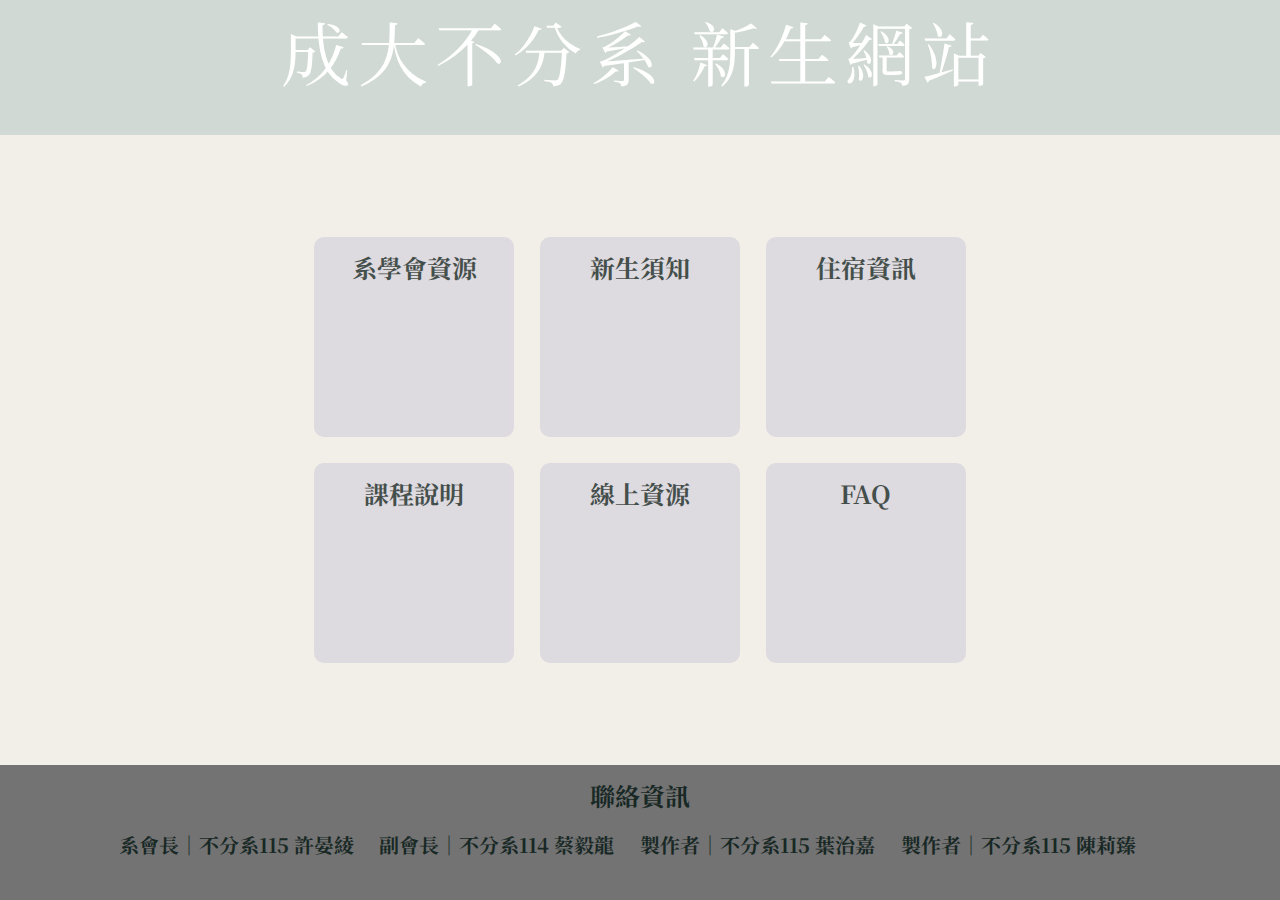
==== FreshmenManual/FreshmenManual.html @ 645d56c8 "Update data display system" ====
<!DOCTYPE html>

<html>
    <script src="https://code.jquery.com/jquery-3.6.4.js" integrity="sha256-a9jBBRygX1Bh5lt8GZjXDzyOB+bWve9EiO7tROUtj/E=" crossorigin="anonymous"></script>
    <head>
        <link rel="preconnect" href="https://fonts.googleapis.com">
        <link rel="preconnect" href="https://fonts.gstatic.com" crossorigin>
        <link href="https://fonts.googleapis.com/css2?family=Noto+Serif+TC:wght@900&display=swap" rel="stylesheet">
        

        <link rel="stylesheet" href ="../style/BasicStyle.css" type="text/css">
        <link rel="stylesheet" href ="style/style.css" type="text/css">
        <link rel="stylesheet" href ="style/StyleForData.css" type="text/css">
        <title>CCEP</title>
        <meta charset="utf-8">
    </head>

    <body>
        <div class="MainPage">
            <div class="PageTop">
                成大不分系 新生網站
            </div>

            <div class="guideContainerOuter">
                <div class="guideContainer">
                    <div class="guide DepartmentSocietyResources">
                        系學會資源
                    </div>

                    <div class="guide InstructionsForNewStudents">   
                        新生須知  
                    </div>

                    <div class="guide AccommodationInformation">      
                        住宿資訊
                    </div>
                </div>

                <div class="guideContainer">
                    <div class="guide CourseDescription">
                        課程說明
                    </div>

                    <div class="guide OnlineResources">  
                        線上資源
                    </div>
                    
                    <div class="guide FAQ">
                        FAQ    
                    </div>
                </div>
            </div>

            <div class="ContactContainer">
                聯絡資訊
                <div class="contact">
                    <div>
                        系會長｜不分系115 許晏綾
                    </div>

                    <div>
                        副會長｜不分系114 蔡毅龍
                    </div>

                    <div>
                        製作者｜不分系115 葉治嘉
                    </div>

                    <div>
                        製作者｜不分系115 陳莉臻
                    </div> 
                </div>
            </div>
        </div>
        
        <div class="DataPage">
            <div class="DataPageX">
                X
            </div>
        </div>
    </body>

    <script type="module" src = "src/function.js"></script>
    <script src = "src/script.js" type = "module"></script>
</html>
---- style/BasicStyle.css ----
*{
    font-family: 'Noto Serif TC', serif;

    /* border: 1px solid red; */
    box-sizing: border-box;
    margin: 0px;
    padding: 0px;
    user-select: none;
    -webkit-user-drag: none;
    position: relative;
}

p
{
    margin-bottom: 30px;
    margin-top: 0px;
    width: fit-content;
}

a{
    text-decoration: none;
}

body, html{
    width: 100%;
    height: 100%;
    overflow: hidden;
    background-size: 100% 100%;
}

body{
    display: flex;
    flex-flow: column;
    justify-content: space-around;
    align-items: center;
}
---- FreshmenManual/style/style.css ----
.PageTop{
    width: 100%;
    height: 15%;
    font-size: 70px;
    color: white;
    text-align: center;
    background-color: #D0D9D3;
    font-family: 'Noto Serif TC', serif;
    letter-spacing: 7px;
}

.MainPage{
    /* opacity: 30%; */

    display: flex;
    flex-flow: column;
    width: 100%;
    height: 100%;
    justify-content: space-between;
}

body{
    background-color: #F2EFE8;
}

.guide{
    opacity: 80%;
    cursor: pointer;
    background-color: #D9D5DF;
    border-radius: 10px;
    height: 200px;
    width: 200px;
    margin: 1%;
    text-align: center;
    font-size: 25px;
    font-weight: bold;
    color: #182825;
    line-height: 60px;
}

.guideContainer{
    width: 100%;
    display: flex;
    align-items: center;
    justify-content: center;
}

.ContactContainer{
    background-color: #737373;
    width: 100%;
    height: 15%;
    font-weight: bold;
    color: #182825;
    line-height: 60px;
    font-size: 25px;
    text-align: center;
}

.contact{
    display: flex;
    justify-content: center;
    align-items: center;
    bottom: 10px;
    font-size: 20px;
}

.contact>div{
    margin-right: 2%;
}

.guideContainerOuter{
    width: 100%;
    display: flex;
    flex-flow: column;
}

.DataPage{
    opacity: 90%;
    position: absolute;
    width: 80%;
    height: 90%;
    display: flex;
    border-radius: 10px;
    top: 13%;
    left: 1%;
    justify-content: end;
    display: none;
}

.DataPageContent{
    background-color: #737373;
    width: 80%;
    height: 85%;
    left: 2%;
    border-radius: 10px;
    padding: 2%;
}

.DataPageGuide{
    width: 20%;
    height: 100%;
    display: flex;
    flex-flow: column;
    text-align: center;
    font-size: 30px;
    font-weight: bold;
}

.DataPageTitle{
    width: 100%;
    height: 15%;
    font-size: 60px;
    display: flex;
    align-items: center;
    justify-content: center;
    color: #182825;
    font-family: 'Noto Serif TC', serif;
}

.GuideTitle{
    cursor: pointer;
    margin-top: 25%;
    border: 3px solid #182825;
    border-radius: 5px;
}

.GuideTitleClick{
    background-color: #182825;
}

.DataPageTextContainer{
    width: 100%;
    height: 80%;
    font-size: 25px;
    line-height: 50px;
    letter-spacing: 4px;
    display: flex;
    justify-content: center;
    font-weight: bold;
    overflow-y: scroll;
}

.DataPageText{
    top: 5%;
    /* width: 100%; */
    text-align-last: left;
}

.DataPageX{
    top: 1%;
    right: 0.5%;
    z-index: 10;
    cursor: pointer;
    position: absolute;
}

.DataPageTextContainer::-webkit-scrollbar {
    width: 3px;
    background-color: wheat;
}
  
.DataPageTextContainer::-webkit-scrollbar-thumb {
    width: 3px;
    background-color: gray;
}

p{
    cursor: pointer;
    width: fit-content;
}

.DataPageText p img{
    width: 100%;
}

.OPEN p{
    color: #edcbb1;
}
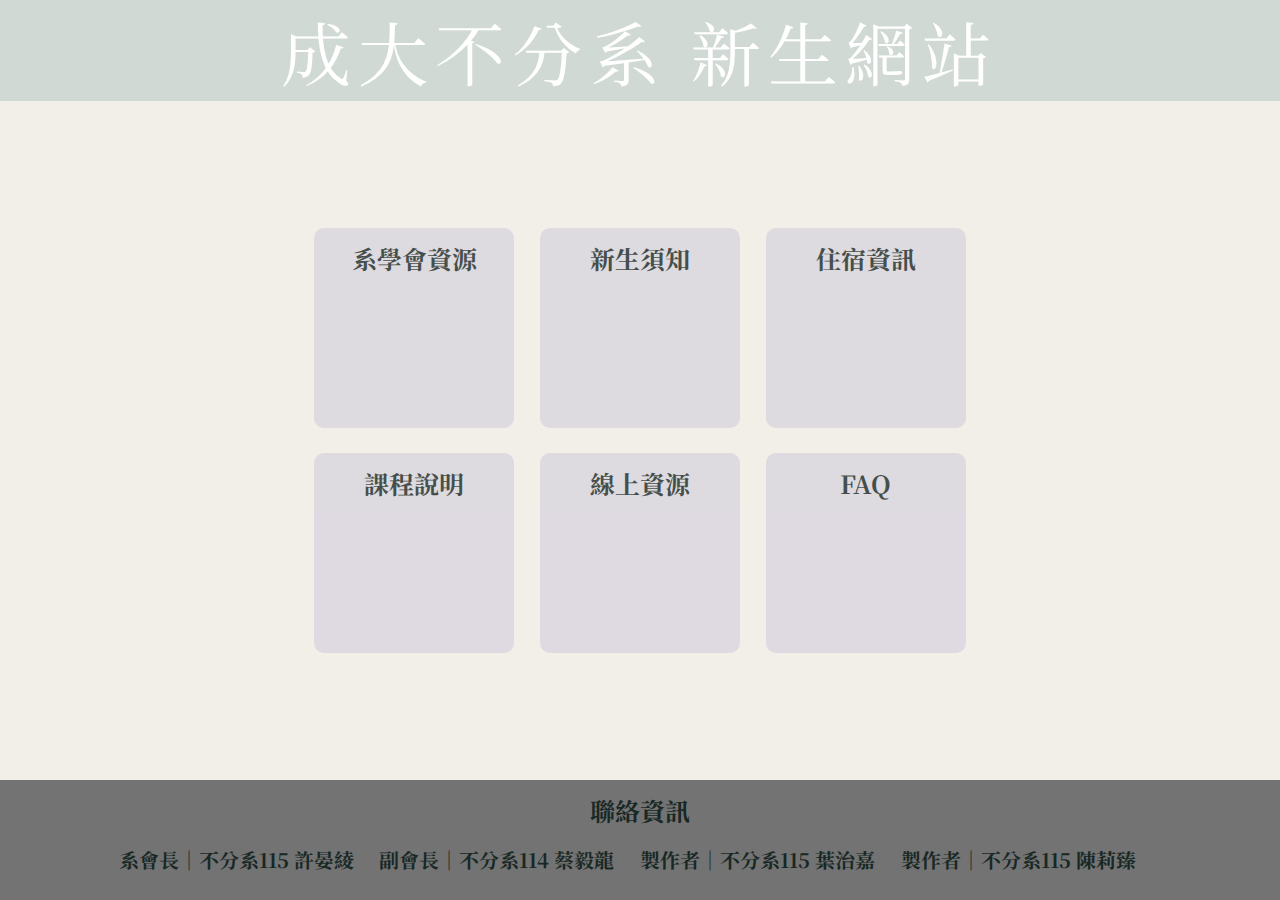
==== commit a64939ec: "Add css" ====
--- a/FreshmenManual/FreshmenManual.html
+++ b/FreshmenManual/FreshmenManual.html
@@ -3,6 +3,7 @@
 <html>
     <script src="https://code.jquery.com/jquery-3.6.4.js" integrity="sha256-a9jBBRygX1Bh5lt8GZjXDzyOB+bWve9EiO7tROUtj/E=" crossorigin="anonymous"></script>
     <head>
+        <link rel='stylesheet' href='https://cdnjs.cloudflare.com/ajax/libs/font-awesome/5.14.0/css/all.min.css' />
         <link rel="preconnect" href="https://fonts.googleapis.com">
         <link rel="preconnect" href="https://fonts.gstatic.com" crossorigin>
         <link href="https://fonts.googleapis.com/css2?family=Noto+Serif+TC:wght@900&display=swap" rel="stylesheet">
--- a/style/BasicStyle.css
+++ b/style/BasicStyle.css
@@ -5,26 +5,38 @@
     box-sizing: border-box;
     margin: 0px;
     padding: 0px;
+    -webkit-user-select: none;
     user-select: none;
     -webkit-user-drag: none;
     position: relative;
 }
 
+span
+{
+    /* margin-bottom: 30px;
+    margin-top: 0px; */
+    width: 50%;
+    height: fit-content;
+}
+
 p
 {
-    margin-bottom: 30px;
-    margin-top: 0px;
-    width: fit-content;
+    line-height: 60px;
 }
 
 a{
     text-decoration: none;
+    color: brown;
+}
+
+a:hover{
+    text-decoration: underline;
 }
 
 body, html{
     width: 100%;
     height: 100%;
-    overflow: hidden;
+    overflow-x: hidden;
     background-size: 100% 100%;
 }
 
--- a/FreshmenManual/style/style.css
+++ b/FreshmenManual/style/style.css
@@ -1,6 +1,6 @@
 .PageTop{
     width: 100%;
-    height: 15%;
+    /* height: 15%; */
     font-size: 70px;
     color: white;
     text-align: center;
@@ -48,7 +48,6 @@
 .ContactContainer{
     background-color: #737373;
     width: 100%;
-    height: 15%;
     font-weight: bold;
     color: #182825;
     line-height: 60px;
@@ -88,28 +87,35 @@
 }
 
 .DataPageContent{
-    background-color: #737373;
+    display: flex;
+    flex-flow: column;
+    align-items: center;
+    justify-content: center;
+    background-color: #d0d9d3;
     width: 80%;
     height: 85%;
     left: 2%;
     border-radius: 10px;
     padding: 2%;
+    overflow-y: scroll;
 }
 
 .DataPageGuide{
     width: 20%;
-    height: 100%;
-    display: flex;
-    flex-flow: column;
-    text-align: center;
-    font-size: 30px;
-    font-weight: bold;
+    display: flex;
+    flex-flow: column;
+    text-align: center;
+    font-size: 20px;
+    padding: 4px;
+    font-weight: bold;
+    overflow-y: scroll;
+    justify-content: space-evenly;
+    bottom: 8%;
 }
 
 .DataPageTitle{
-    width: 100%;
-    height: 15%;
-    font-size: 60px;
+    /* width: 100%; */
+    font-size: 45px;
     display: flex;
     align-items: center;
     justify-content: center;
@@ -119,54 +125,73 @@
 
 .GuideTitle{
     cursor: pointer;
-    margin-top: 25%;
-    border: 3px solid #182825;
-    border-radius: 5px;
+    margin-bottom: 20px;
+    padding: 2px;
+    border: 2px solid #182825;
 }
 
 .GuideTitleClick{
-    background-color: #182825;
+    background-color: #d0d9d3;
 }
 
 .DataPageTextContainer{
-    width: 100%;
+    width: 80%;
     height: 80%;
-    font-size: 25px;
+    font-size: 20px;
     line-height: 50px;
     letter-spacing: 4px;
-    display: flex;
-    justify-content: center;
-    font-weight: bold;
-    overflow-y: scroll;
+    /* display: flex;
+    justify-content: center; */
+    font-weight: bold;
 }
 
 .DataPageText{
-    top: 5%;
-    /* width: 100%; */
-    text-align-last: left;
+    /* top: 5%; */
+    height: fit-content;
 }
 
 .DataPageX{
     top: 1%;
-    right: 0.5%;
+    right: 0.5%; 
     z-index: 10;
     cursor: pointer;
     position: absolute;
-}
-
-.DataPageTextContainer::-webkit-scrollbar {
+    font-family: Arial, Helvetica, sans-serif;
+}
+
+.DataPageContent::-webkit-scrollbar {
+    width: 10px;
+    background-color: #f2efeb;
+}
+  
+.DataPageContent::-webkit-scrollbar-thumb {
+    width: 10px;
+    background-color: gray;
+}
+
+.DataPageGuide::-webkit-scrollbar {
     width: 3px;
-    background-color: wheat;
-}
-  
-.DataPageTextContainer::-webkit-scrollbar-thumb {
+    background-color: none;
+}
+
+.DataPageGuide::-webkit-scrollbar-thumb {
     width: 3px;
-    background-color: gray;
-}
-
-p{
-    cursor: pointer;
-    width: fit-content;
+    background-color: none;
+}
+
+span{
+    cursor: pointer;
+    width: 50%;
+    height: 10%;
+}
+
+.DataPageText p{
+    text-align: center;
+}
+
+.DataPageText p span{
+    width: 100%;
+    text-align: center;
 }
 
 .DataPageText p img{
@@ -174,5 +199,5 @@
 }
 
 .OPEN p{
-    color: #edcbb1;
+    color: #737373;
 }--- a/FreshmenManual/style/StyleForData.css
+++ b/FreshmenManual/style/StyleForData.css
@@ -0,0 +1,3 @@
+.LEFT .DataPageText p{
+    text-align: start;
+}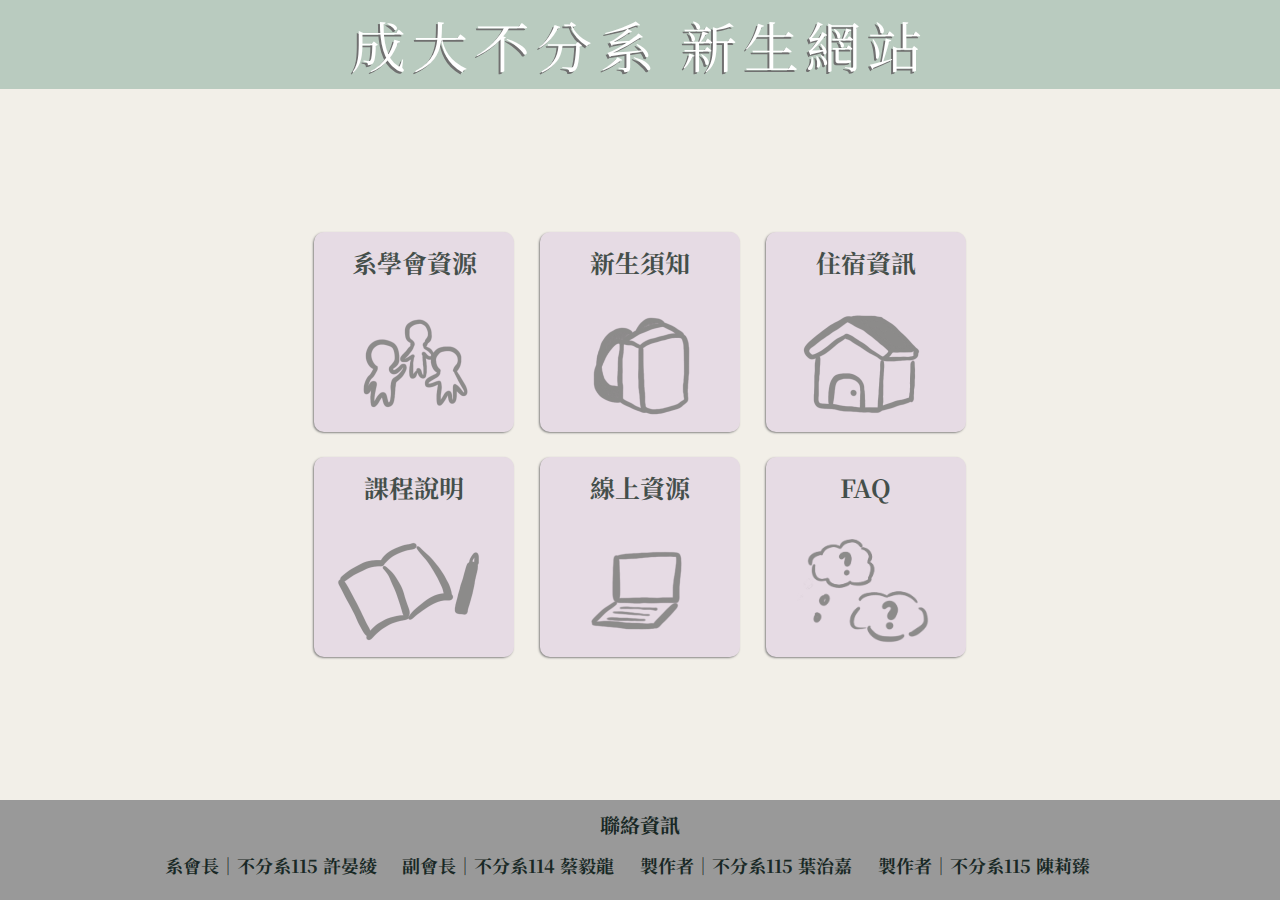
==== commit fea9b137: "美編 文字排版" ====
--- a/FreshmenManual/FreshmenManual.html
+++ b/FreshmenManual/FreshmenManual.html
@@ -24,7 +24,7 @@
 
             <div class="guideContainerOuter">
                 <div class="guideContainer">
-                    <div class="guide DepartmentSocietyResources">
+                    <div class="guide StudentAssociationResources">
                         系學會資源
                     </div>
 
--- a/style/BasicStyle.css
+++ b/style/BasicStyle.css
@@ -26,7 +26,7 @@
 
 a{
     text-decoration: none;
-    color: brown;
+    color: mediumblue;
 }
 
 a:hover{
--- a/FreshmenManual/style/style.css
+++ b/FreshmenManual/style/style.css
@@ -1,12 +1,14 @@
 .PageTop{
     width: 100%;
     /* height: 15%; */
-    font-size: 70px;
+    font-size: 55px;
     color: white;
     text-align: center;
-    background-color: #D0D9D3;
+    background-color: #B9CBBF;
     font-family: 'Noto Serif TC', serif;
     letter-spacing: 7px;
+    text-shadow: -1.5px 1.5px #707070;
+    padding: 5px;
 }
 
 .MainPage{
@@ -26,7 +28,7 @@
 .guide{
     opacity: 80%;
     cursor: pointer;
-    background-color: #D9D5DF;
+    background-color: #E4D7E4;
     border-radius: 10px;
     height: 200px;
     width: 200px;
@@ -36,6 +38,15 @@
     font-weight: bold;
     color: #182825;
     line-height: 60px;
+    box-shadow: -1px 1px 2px #707070;
+
+    /* border-left: 0 ridge #A26CA2; */
+    transition: border-left 100ms ease-in-out, border-right 100ms ease-in-out;
+}
+.guide:hover{
+    /* padding-left: 10px; */
+    border-left: 10px ridge #A26CA2;
+    box-shadow: -1px 3px 10px #707070;
 }
 
 .guideContainer{
@@ -46,12 +57,12 @@
 }
 
 .ContactContainer{
-    background-color: #737373;
+    background-color: #999999;
     width: 100%;
     font-weight: bold;
     color: #182825;
-    line-height: 60px;
-    font-size: 25px;
+    line-height: 50px;
+    font-size: 20px;
     text-align: center;
 }
 
@@ -60,7 +71,7 @@
     justify-content: center;
     align-items: center;
     bottom: 10px;
-    font-size: 20px;
+    font-size: 18px;
 }
 
 .contact>div{
@@ -77,7 +88,7 @@
     opacity: 90%;
     position: absolute;
     width: 80%;
-    height: 90%;
+    height: 87%;
     display: flex;
     border-radius: 10px;
     top: 13%;
@@ -91,25 +102,28 @@
     flex-flow: column;
     align-items: center;
     justify-content: center;
-    background-color: #d0d9d3;
+    background-color: #D0D9D3;
     width: 80%;
     height: 85%;
     left: 2%;
     border-radius: 10px;
     padding: 2%;
     overflow-y: scroll;
+    box-shadow: -1px 1px 8px #707070;
 }
 
 .DataPageGuide{
     width: 20%;
-    display: flex;
-    flex-flow: column;
+    /* display: flex;
+    flex-flow: column; */
     text-align: center;
     font-size: 20px;
     padding: 4px;
     font-weight: bold;
-    overflow-y: scroll;
-    justify-content: space-evenly;
+    top: 0;
+    /* overflow-y: scroll; */
+    /* justify-content: flex-start;
+    box-sizing: border-box; */
     bottom: 8%;
 }
 
@@ -129,9 +143,12 @@
     padding: 2px;
     border: 2px solid #182825;
 }
+.GuideTitle:hover{
+    box-shadow: -1.3px 1.3px 4px #707070;
+}
 
 .GuideTitleClick{
-    background-color: #d0d9d3;
+    background-color: #D0D9D3;
 }
 
 .DataPageTextContainer{
@@ -158,12 +175,16 @@
     position: absolute;
     font-family: Arial, Helvetica, sans-serif;
 }
+.DataPageX:hover{
+    font-size: 110%;
+    font-weight: bold;
+}
 
 .DataPageContent::-webkit-scrollbar {
     width: 10px;
     background-color: #f2efeb;
 }
-  
+
 .DataPageContent::-webkit-scrollbar-thumb {
     width: 10px;
     background-color: gray;
@@ -180,7 +201,7 @@
 }
 
 span{
-    cursor: pointer;
+    /* cursor: pointer; */
     width: 50%;
     height: 10%;
 }
@@ -194,10 +215,45 @@
     text-align: center;
 }
 
-.DataPageText p img{
+.DataPageText>p img{
     width: 100%;
 }
 
 .OPEN p{
     color: #737373;
-}+    font-size: 17px;
+    padding-left: 26px;
+}
+
+.StudentAssociationResources{
+    background-image: url("../../assest/img/Entrance-StuAssociation.png");
+    background-size: 100% 100%;
+    /*display: flex;
+    justify-content: center;
+    align-items: center;*/
+}
+
+.InstructionsForNewStudents{
+    background-image: url("../../assest/img/Entrance-FreshmanInfo.png");
+    background-size: 110% 100%;
+}
+
+.AccommodationInformation{
+    background-image: url("../../assest/img/Entrance-AccommodationInfo.png");
+    background-size: 100% 100%;
+}
+
+.CourseDescription{
+    background-image: url("../../assest/img/Entrance-CourseInfo.png");
+    background-size: 100% 100%;
+}
+
+.OnlineResources{
+    background-image: url("../../assest/img/Entrance-OnlineInfo.png");
+    background-size: 100% 100%;
+}
+
+.FAQ{
+    background-image: url("../../assest/img/Entrance-FAQ.png");
+    background-size: 100% 100%;
+}
--- a/FreshmenManual/style/StyleForData.css
+++ b/FreshmenManual/style/StyleForData.css
@@ -1,3 +1,87 @@
 .LEFT .DataPageText p{
     text-align: start;
+}
+.StudentAssociation>.DataPageText>p>span:nth-child(1){
+    color: brown;
+}
+
+.StudentAssociation>.DataPageText>p>span:nth-child(2),
+.StudentAssociation>.DataPageText>p>span:nth-child(3),
+.StudentAssociation>.DataPageText>p>span:nth-child(4),
+.StudentAssociation>.DataPageText>p>span:nth-child(5),
+.StudentAssociation>.DataPageText>p>span:nth-child(6){
+    padding-left: 26px;
+}
+
+.NewStudentSchedule>.DataPageText>p>span:nth-child(1),
+.NewStudentSchedule>.DataPageText>p>span:nth-child(5),
+.NewStudentSchedule>.DataPageText>p>span:nth-child(8){
+    color: brown;
+}
+
+.AccommodationSchedule>.DataPageText>p>span:nth-child(1),
+.AccommodationSchedule>.DataPageText>p>span:nth-child(5),
+.AccommodationSchedule>.DataPageText>p>span:nth-child(7),
+.AccommodationSchedule>.DataPageText>p>span:nth-child(9){
+    color: brown;
+}
+
+.Courses>.DataPageText>p>span:nth-child(3)>p>span:nth-child(1),
+.Courses>.DataPageText>p>span:nth-child(3)>p>span:nth-child(4),
+.Courses>.DataPageText>p>span:nth-child(3)>p>span:nth-child(6),
+.Courses>.DataPageText>p>span:nth-child(3)>p>span:nth-child(13),
+.Courses>.DataPageText>p>span:nth-child(3)>p>span:nth-child(28),
+.Courses>.DataPageText>p>span:nth-child(3)>p>span:nth-child(31),
+.Courses>.DataPageText>p>span:nth-child(4)>p>span:nth-child(1),
+.Courses>.DataPageText>p>span:nth-child(4)>p>span:nth-child(7),
+.Courses>.DataPageText>p>span:nth-child(4)>p>span:nth-child(11),
+.Courses>.DataPageText>p>span:nth-child(4)>p>span:nth-child(13),
+.Courses>.DataPageText>p>span:nth-child(4)>p>span:nth-child(23),
+.Courses>.DataPageText>p>span:nth-child(4)>p>span:nth-child(25){
+    color: brown;
+    font-weight: bold;
+}
+
+.CourseSchedule>.DataPageText>p>span:nth-child(1),
+.CourseSchedule>.DataPageText>p>span:nth-child(2),
+.CourseSchedule>.DataPageText>p>span:nth-child(4),
+.CourseSchedule>.DataPageText>p>span:nth-child(6),
+.CourseSchedule>.DataPageText>p>span:nth-child(8){
+    color: brown;
+}
+
+.Projects>.DataPageText>p>span:nth-child(3)>p>span:nth-child(1),
+.Projects>.DataPageText>p>span:nth-child(3)>p>span:nth-child(3){
+    color: brown;
+}
+
+.Online>.DataPageText>p>span:nth-child(1)>p>span:nth-child(1){
+    color: brown;
+}
+
+.Group>.DataPageText>p>span img{
+    width: 100px;
+}
+
+.StudentAssociation>.DataPageText>p,
+.Entertainment>.DataPageText>p,
+.Academy>.DataPageText>p,
+.ArtisticDesign>.DataPageText>p,
+.NewStudentSchedule>.DataPageText>p,
+.Necessities>.DataPageText>p,
+.AccommodationSchedule>.DataPageText>p,
+.BasicInfoLogin>.DataPageText>p,
+.CourseSchedule>.DataPageText>p,
+.Projects>.DataPageText>p,
+.Projects>.DataPageText>p>span>p,
+.CourseSelection>.DataPageText>p,
+.CourseSelection>.DataPageText>p>span>p,
+.Courses>.DataPageText>p,
+.Courses>.DataPageText>p>span>p,
+.Online>.DataPageText>p,
+.Online>.DataPageText>p>span>p,
+.Questions>.DataPageText>p,
+.Questions>.DataPageText>p>span>p
+{
+    text-align: left;
 }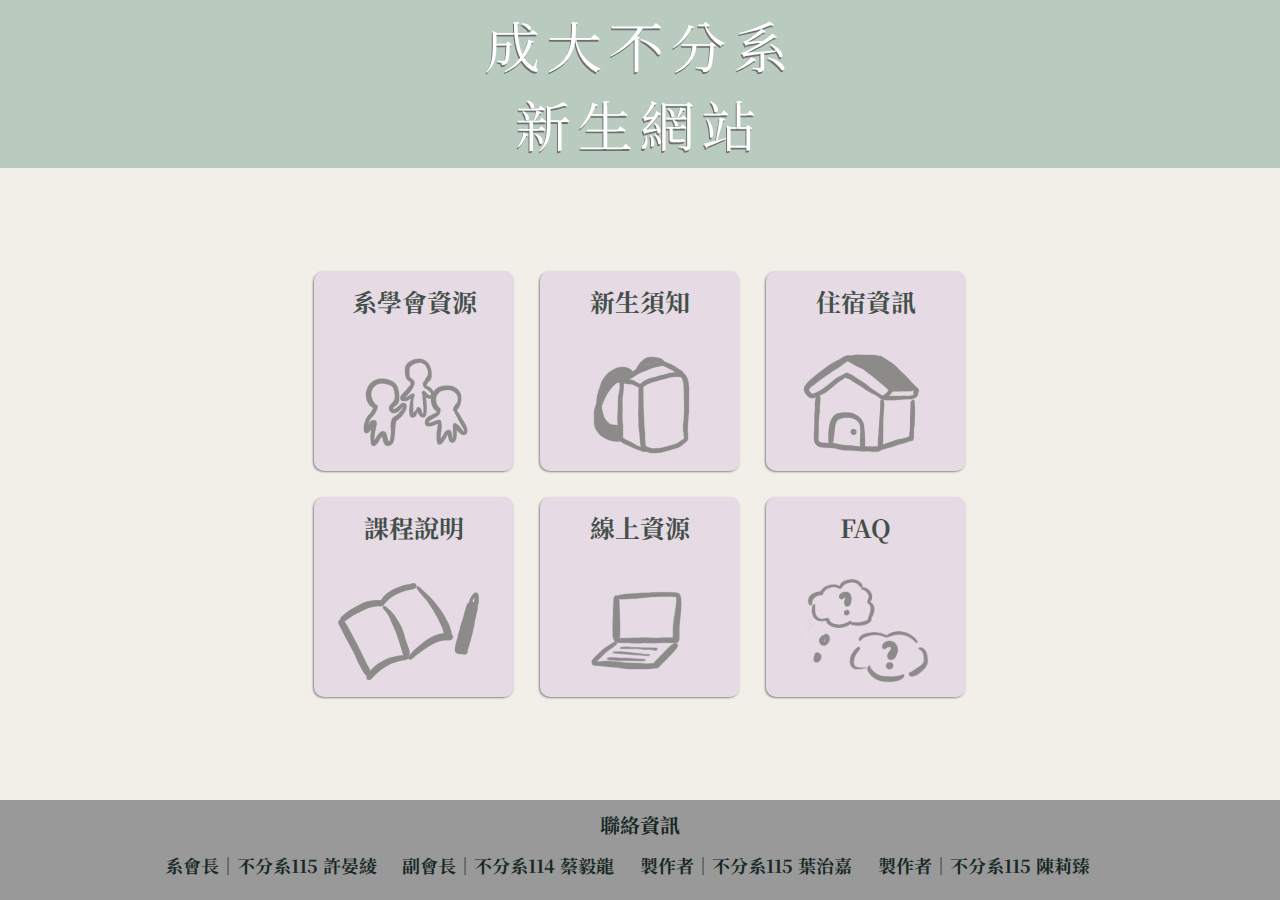
==== commit f85c787b: "Update font-size" ====
--- a/FreshmenManual/FreshmenManual.html
+++ b/FreshmenManual/FreshmenManual.html
@@ -3,15 +3,21 @@
 <html>
     <script src="https://code.jquery.com/jquery-3.6.4.js" integrity="sha256-a9jBBRygX1Bh5lt8GZjXDzyOB+bWve9EiO7tROUtj/E=" crossorigin="anonymous"></script>
     <head>
+        <meta name="viewport" content="width=device-width, initial-scale=1.0">
+
         <link rel='stylesheet' href='https://cdnjs.cloudflare.com/ajax/libs/font-awesome/5.14.0/css/all.min.css' />
         <link rel="preconnect" href="https://fonts.googleapis.com">
         <link rel="preconnect" href="https://fonts.gstatic.com" crossorigin>
         <link href="https://fonts.googleapis.com/css2?family=Noto+Serif+TC:wght@900&display=swap" rel="stylesheet">
         
-
         <link rel="stylesheet" href ="../style/BasicStyle.css" type="text/css">
         <link rel="stylesheet" href ="style/style.css" type="text/css">
         <link rel="stylesheet" href ="style/StyleForData.css" type="text/css">
+
+        <link rel="stylesheet" href ="style/CssForComputer.css" type="text/css">
+        <link rel="stylesheet" href ="style/CssForTablet.css" type="text/css">
+        <link rel="stylesheet" href ="style/CssForPhone.css" type="text/css">  
+
         <title>CCEP</title>
         <meta charset="utf-8">
     </head>
@@ -19,7 +25,7 @@
     <body>
         <div class="MainPage">
             <div class="PageTop">
-                成大不分系 新生網站
+                成大不分系<br> 新生網站
             </div>
 
             <div class="guideContainerOuter">
@@ -78,6 +84,10 @@
             <div class="DataPageX">
                 X
             </div>
+
+            <div class="OPENGuide">
+                <<(Guide)
+            </div>
         </div>
     </body>
 
--- a/FreshmenManual/style/style.css
+++ b/FreshmenManual/style/style.css
@@ -1,19 +1,8 @@
-.PageTop{
-    width: 100%;
-    /* height: 15%; */
-    font-size: 55px;
-    color: white;
-    text-align: center;
-    background-color: #B9CBBF;
-    font-family: 'Noto Serif TC', serif;
-    letter-spacing: 7px;
-    text-shadow: -1.5px 1.5px #707070;
-    padding: 5px;
+body{
+    background-color: #F2EFE8;
 }
 
 .MainPage{
-    /* opacity: 30%; */
-
     display: flex;
     flex-flow: column;
     width: 100%;
@@ -21,8 +10,12 @@
     justify-content: space-between;
 }
 
-body{
-    background-color: #F2EFE8;
+.PageTop{
+    width: 100%;
+    color: white;
+    text-align: center;
+    background-color: #B9CBBF;
+    font-family: 'Noto Serif TC', serif;
 }
 
 .guide{
@@ -30,24 +23,13 @@
     cursor: pointer;
     background-color: #E4D7E4;
     border-radius: 10px;
-    height: 200px;
-    width: 200px;
-    margin: 1%;
     text-align: center;
-    font-size: 25px;
     font-weight: bold;
     color: #182825;
-    line-height: 60px;
-    box-shadow: -1px 1px 2px #707070;
-
-    /* border-left: 0 ridge #A26CA2; */
     transition: border-left 100ms ease-in-out, border-right 100ms ease-in-out;
 }
-.guide:hover{
-    /* padding-left: 10px; */
-    border-left: 10px ridge #A26CA2;
-    box-shadow: -1px 3px 10px #707070;
-}
+
+/* .guide:hover */
 
 .guideContainer{
     width: 100%;
@@ -61,8 +43,6 @@
     width: 100%;
     font-weight: bold;
     color: #182825;
-    line-height: 50px;
-    font-size: 20px;
     text-align: center;
 }
 
@@ -70,29 +50,13 @@
     display: flex;
     justify-content: center;
     align-items: center;
-    bottom: 10px;
-    font-size: 18px;
 }
 
-.contact>div{
-    margin-right: 2%;
-}
-
-.guideContainerOuter{
-    width: 100%;
-    display: flex;
-    flex-flow: column;
-}
+/* .contact>div */
 
 .DataPage{
     opacity: 90%;
     position: absolute;
-    width: 80%;
-    height: 87%;
-    display: flex;
-    border-radius: 10px;
-    top: 13%;
-    left: 1%;
     justify-content: end;
     display: none;
 }
@@ -103,33 +67,15 @@
     align-items: center;
     justify-content: center;
     background-color: #D0D9D3;
-    width: 80%;
-    height: 85%;
-    left: 2%;
-    border-radius: 10px;
-    padding: 2%;
     overflow-y: scroll;
-    box-shadow: -1px 1px 8px #707070;
 }
 
 .DataPageGuide{
-    width: 20%;
-    /* display: flex;
-    flex-flow: column; */
     text-align: center;
-    font-size: 20px;
-    padding: 4px;
     font-weight: bold;
-    top: 0;
-    /* overflow-y: scroll; */
-    /* justify-content: flex-start;
-    box-sizing: border-box; */
-    bottom: 8%;
 }
 
 .DataPageTitle{
-    /* width: 100%; */
-    font-size: 45px;
     display: flex;
     align-items: center;
     justify-content: center;
@@ -139,80 +85,58 @@
 
 .GuideTitle{
     cursor: pointer;
-    margin-bottom: 20px;
-    padding: 2px;
-    border: 2px solid #182825;
 }
-.GuideTitle:hover{
-    box-shadow: -1.3px 1.3px 4px #707070;
-}
+
+/* .GuideTitle:hover */
 
 .GuideTitleClick{
     background-color: #D0D9D3;
 }
 
 .DataPageTextContainer{
-    width: 80%;
-    height: 80%;
-    font-size: 20px;
-    line-height: 50px;
-    letter-spacing: 4px;
-    /* display: flex;
-    justify-content: center; */
     font-weight: bold;
 }
 
 .DataPageText{
-    /* top: 5%; */
     height: fit-content;
 }
 
 .DataPageX{
-    top: 1%;
-    right: 0.5%; 
     z-index: 10;
     cursor: pointer;
     position: absolute;
     font-family: Arial, Helvetica, sans-serif;
 }
+
 .DataPageX:hover{
     font-size: 110%;
     font-weight: bold;
 }
 
 .DataPageContent::-webkit-scrollbar {
-    width: 10px;
     background-color: #f2efeb;
 }
 
 .DataPageContent::-webkit-scrollbar-thumb {
-    width: 10px;
     background-color: gray;
 }
 
 .DataPageGuide::-webkit-scrollbar {
-    width: 3px;
     background-color: none;
 }
 
 .DataPageGuide::-webkit-scrollbar-thumb {
-    width: 3px;
     background-color: none;
 }
 
-span{
-    /* cursor: pointer; */
-    width: 50%;
-    height: 10%;
-}
+/* span */
 
 .DataPageText p{
-    text-align: center;
+    text-align: left;
 }
 
 .DataPageText p span{
     width: 100%;
-    text-align: center;
 }
 
 .DataPageText>p img{
@@ -220,17 +144,12 @@
 }
 
 .OPEN p{
-    color: #737373;
-    font-size: 17px;
-    padding-left: 26px;
+    color: #636363;
 }
 
 .StudentAssociationResources{
     background-image: url("../../assest/img/Entrance-StuAssociation.png");
     background-size: 100% 100%;
-    /*display: flex;
-    justify-content: center;
-    align-items: center;*/
 }
 
 .InstructionsForNewStudents{
@@ -257,3 +176,5 @@
     background-image: url("../../assest/img/Entrance-FAQ.png");
     background-size: 100% 100%;
 }
+
+/* .OPENGuide */
--- a/FreshmenManual/style/StyleForData.css
+++ b/FreshmenManual/style/StyleForData.css
@@ -20,24 +20,32 @@
 }
 
 .AccommodationSchedule>.DataPageText>p>span:nth-child(1),
-.AccommodationSchedule>.DataPageText>p>span:nth-child(5),
-.AccommodationSchedule>.DataPageText>p>span:nth-child(7),
-.AccommodationSchedule>.DataPageText>p>span:nth-child(9){
+.AccommodationSchedule>.DataPageText>p>span:nth-child(4),
+.AccommodationSchedule>.DataPageText>p>span:nth-child(6),
+.AccommodationSchedule>.DataPageText>p>span:nth-child(8){
     color: brown;
 }
 
-.Courses>.DataPageText>p>span:nth-child(3)>p>span:nth-child(1),
-.Courses>.DataPageText>p>span:nth-child(3)>p>span:nth-child(4),
-.Courses>.DataPageText>p>span:nth-child(3)>p>span:nth-child(6),
-.Courses>.DataPageText>p>span:nth-child(3)>p>span:nth-child(13),
-.Courses>.DataPageText>p>span:nth-child(3)>p>span:nth-child(28),
-.Courses>.DataPageText>p>span:nth-child(3)>p>span:nth-child(31),
-.Courses>.DataPageText>p>span:nth-child(4)>p>span:nth-child(1),
-.Courses>.DataPageText>p>span:nth-child(4)>p>span:nth-child(7),
-.Courses>.DataPageText>p>span:nth-child(4)>p>span:nth-child(11),
-.Courses>.DataPageText>p>span:nth-child(4)>p>span:nth-child(13),
-.Courses>.DataPageText>p>span:nth-child(4)>p>span:nth-child(23),
-.Courses>.DataPageText>p>span:nth-child(4)>p>span:nth-child(25){
+.AccommodationInfo>.DataPageText>p>span:nth-child(3),
+.AccommodationInfo>.DataPageText>p>span:nth-child(4),
+.AccommodationInfo>.DataPageText>p>span:nth-child(5),
+.AccommodationInfo>.DataPageText>p>span:nth-child(6),
+.AccommodationInfo>.DataPageText>p>span:nth-child(7){
+    padding-left: 28px;
+}
+
+.CreditStructure>.DataPageText>p>span:nth-child(2)>p>span:nth-child(1),
+.CreditStructure>.DataPageText>p>span:nth-child(2)>p>span:nth-child(4),
+.CreditStructure>.DataPageText>p>span:nth-child(2)>p>span:nth-child(6),
+.CreditStructure>.DataPageText>p>span:nth-child(2)>p>span:nth-child(13),
+.CreditStructure>.DataPageText>p>span:nth-child(2)>p>span:nth-child(28),
+.CreditStructure>.DataPageText>p>span:nth-child(2)>p>span:nth-child(31),
+.CreditStructure>.DataPageText>p>span:nth-child(3)>p>span:nth-child(1),
+.CreditStructure>.DataPageText>p>span:nth-child(3)>p>span:nth-child(7),
+.CreditStructure>.DataPageText>p>span:nth-child(3)>p>span:nth-child(11),
+.CreditStructure>.DataPageText>p>span:nth-child(3)>p>span:nth-child(13),
+.CreditStructure>.DataPageText>p>span:nth-child(3)>p>span:nth-child(23),
+.CreditStructure>.DataPageText>p>span:nth-child(3)>p>span:nth-child(25){
     color: brown;
     font-weight: bold;
 }
@@ -59,29 +67,36 @@
     color: brown;
 }
 
+.Questions>.DataPageText>p>span:nth-child(1)>p>span:nth-child(2),
+.Questions>.DataPageText>p>span:nth-child(1)>p>span:nth-child(5),
+.Questions>.DataPageText>p>span:nth-child(1)>p>span:nth-child(7),
+.Questions>.DataPageText>p>span:nth-child(1)>p>span:nth-child(10),
+.Questions>.DataPageText>p>span:nth-child(3)>p>span:nth-child(1),
+.Questions>.DataPageText>p>span:nth-child(3)>p>span:nth-child(3),
+.Questions>.DataPageText>p>span:nth-child(3)>p>span:nth-child(5),
+.Questions>.DataPageText>p>span:nth-child(4)>p>span:nth-child(1),
+.Questions>.DataPageText>p>span:nth-child(6)>p>span:nth-child(2),
+.Questions>.DataPageText>p>span:nth-child(6)>p>span:nth-child(3),
+.Questions>.DataPageText>p>span:nth-child(7)>p>span:nth-child(2),
+.Questions>.DataPageText>p>span:nth-child(8)>p>span:nth-child(2),
+.Questions>.DataPageText>p>span:nth-child(8)>p>span:nth-child(4),
+.Questions>.DataPageText>p>span:nth-child(8)>p>span:nth-child(6),
+.Questions>.DataPageText>p>span:nth-child(8)>p>span:nth-child(9),
+.Questions>.DataPageText>p>span:nth-child(8)>p>span:nth-child(11),
+.Questions>.DataPageText>p>span:nth-child(8)>p>span:nth-child(13){
+    color: brown;
+}
+
 .Group>.DataPageText>p>span img{
     width: 100px;
+    margin: 0 15px -5px 160px;
 }
 
-.StudentAssociation>.DataPageText>p,
-.Entertainment>.DataPageText>p,
-.Academy>.DataPageText>p,
-.ArtisticDesign>.DataPageText>p,
-.NewStudentSchedule>.DataPageText>p,
-.Necessities>.DataPageText>p,
-.AccommodationSchedule>.DataPageText>p,
-.BasicInfoLogin>.DataPageText>p,
-.CourseSchedule>.DataPageText>p,
-.Projects>.DataPageText>p,
-.Projects>.DataPageText>p>span>p,
-.CourseSelection>.DataPageText>p,
-.CourseSelection>.DataPageText>p>span>p,
-.Courses>.DataPageText>p,
-.Courses>.DataPageText>p>span>p,
-.Online>.DataPageText>p,
-.Online>.DataPageText>p>span>p,
-.Questions>.DataPageText>p,
-.Questions>.DataPageText>p>span>p
+@media (max-width: 767px)
 {
-    text-align: left;
-}+    .Group>.DataPageText>p>span img{
+        width: 100px;
+        height: 100px;
+        margin: 0 30px -5px;
+    }
+}
--- a/FreshmenManual/style/CssForComputer.css
+++ b/FreshmenManual/style/CssForComputer.css
@@ -0,0 +1,148 @@
+@media (min-width: 1024px) 
+{
+    /* body */
+
+    /* .MainPage */
+
+    .PageTop{
+        font-size: 55px;
+        letter-spacing: 7px;
+        text-shadow: -1.5px 1.5px #707070;
+        padding: 5px;
+    }
+
+    .guide{
+        height: 200px;
+        width: 200px;
+        margin: 1%;
+        font-size: 25px;
+        line-height: 60px;
+        box-shadow: -1px 1px 2px #707070;
+    }
+
+    .guide:hover{
+        border-left: 10px ridge #A26CA2;
+        box-shadow: -1px 3px 10px #707070;
+    }
+    
+    /* .guideContainer */
+
+    .ContactContainer{
+        line-height: 50px;
+        font-size: 20px;
+    }
+    
+    .contact{
+        bottom: 10px;
+        font-size: 18px;
+    }
+    
+    .contact>div{
+        margin-right: 2%;
+    }
+
+    .DataPage{
+        width: 80%;
+        height: 87%;
+        border-radius: 10px;
+        top: 13%;
+        left: 1%;
+    }
+    
+    .DataPageContent{
+        width: 80%;
+        height: 85%;
+        left: 2%;
+        border-radius: 10px;
+        padding: 2%;
+        box-shadow: -1px 1px 8px #707070;
+    }
+    
+    .DataPageGuide{
+        width: 20%;
+        font-size: 20px;
+        padding: 4px;
+        top: 0;
+        bottom: 8%;
+    }
+    
+    .DataPageTitle{
+        font-size: 45px;
+    }
+
+    .GuideTitle{
+        margin-bottom: 20px;
+        padding: 2px;
+        border: 2px solid #182825;
+    }
+
+    .GuideTitle:hover{
+        box-shadow: -1.3px 1.3px 4px #707070;
+    }
+    
+    /* .GuideTitleClick */
+
+    .DataPageTextContainer{
+        width: 80%;
+        height: 80%;
+        font-size: 20px;
+        line-height: 50px;
+        letter-spacing: 4px;
+    }
+    
+    /* .DataPageText */
+
+    .DataPageX{
+        top: 1%;
+        right: 0.5%; 
+    }
+    /* .DataPageX:hover */
+
+    .DataPageContent::-webkit-scrollbar {
+        width: 10px;
+    }
+    
+    .DataPageContent::-webkit-scrollbar-thumb {
+        width: 10px;
+    }
+
+    .DataPageGuide::-webkit-scrollbar {
+        width: 3px;
+    }
+    
+    .DataPageGuide::-webkit-scrollbar-thumb {
+        width: 3px;
+    }
+
+    span{
+        width: 50%;
+        height: 10%;
+    }
+    
+    /* .DataPageText p */
+    
+    /* .DataPageText p span */
+    
+    /* .DataPageText>p img */
+    
+    .OPEN p{
+        font-size: 18px;
+        padding-left: 26px;
+    }
+    
+    /* .StudentAssociationResources */
+    
+    /* .InstructionsForNewStudents */
+    
+    /* .AccommodationInformation */
+    
+    /* .CourseDescription */
+    
+    /* .OnlineResources */
+    
+    /* .FAQ */
+
+    .OPENGuide{
+        display: none;
+    }
+}--- a/FreshmenManual/style/CssForTablet.css
+++ b/FreshmenManual/style/CssForTablet.css
@@ -0,0 +1,160 @@
+@media (min-width: 768px) and (max-width: 1023px)
+{
+    /* body */
+
+    /* .MainPage */
+
+    .PageTop{
+        font-size: 75px;
+        letter-spacing: 7px;
+        text-shadow: -1.5px 1.5px #707070;
+        padding: 25px;
+    }
+
+    .guide{
+        height: 80%;
+        width: 30%;
+        margin: 1%;
+        font-size: 25px;
+        line-height: 60px;
+        box-shadow: -1px 1px 2px #707070;
+    }
+
+    .guide:hover{
+        border-left: 10px ridge #A26CA2;
+        box-shadow: -1px 3px 10px #707070;
+    }
+    
+    .guideContainerOuter
+    {
+        height: 60%;
+        display: flex;
+        justify-content: center;
+        align-items: center;
+        flex-flow: column;
+    }
+
+    .guideContainer
+    {
+        height: 80%;
+    }
+
+    .ContactContainer{
+        line-height: 50px;
+        font-size: 30px;
+    }
+    
+    .contact{
+        bottom: 10px;
+        font-size: 20px;
+    }
+    
+    .contact>div{
+        margin-right: 2%;
+    }
+
+    .DataPage{
+        width: 80%;
+        height: 87%;
+        border-radius: 10px;
+        top: 13%;
+        left: 1%;
+    }
+    
+    .DataPageContent{
+        width: 80%;
+        height: 85%;
+        left: 2%;
+        border-radius: 10px;
+        padding: 2%;
+        box-shadow: -1px 1px 8px #707070;
+    }
+    
+    .DataPageGuide{
+        width: 20%;
+        font-size: 20px;
+        padding: 4px;
+        top: 0;
+        bottom: 8%;
+    }
+    
+    .DataPageTitle{
+        font-size: 45px;
+    }
+
+    .GuideTitle{
+        margin-bottom: 20px;
+        padding: 2px;
+        border: 2px solid #182825;
+    }
+
+    .GuideTitle:hover{
+        box-shadow: -1.3px 1.3px 4px #707070;
+    }
+    
+    /* .GuideTitleClick */
+
+    .DataPageTextContainer{
+        width: 80%;
+        height: 80%;
+        font-size: 20px;
+        line-height: 50px;
+        letter-spacing: 4px;
+    }
+    
+    /* .DataPageText */
+
+    .DataPageX{
+        top: 1%;
+        right: 0.5%; 
+    }
+    /* .DataPageX:hover */
+
+    .DataPageContent::-webkit-scrollbar {
+        width: 10px;
+    }
+    
+    .DataPageContent::-webkit-scrollbar-thumb {
+        width: 10px;
+    }
+
+    .DataPageGuide::-webkit-scrollbar {
+        width: 3px;
+    }
+    
+    .DataPageGuide::-webkit-scrollbar-thumb {
+        width: 3px;
+    }
+
+    span{
+        width: 50%;
+        height: 10%;
+    }
+    
+    /* .DataPageText p */
+    
+    /* .DataPageText p span */
+    
+    /* .DataPageText>p img */
+    
+    .OPEN p{
+        font-size: 18px;
+        padding-left: 26px;
+    }
+    
+    /* .StudentAssociationResources */
+    
+    /* .InstructionsForNewStudents */
+    
+    /* .AccommodationInformation */
+    
+    /* .CourseDescription */
+    
+    /* .OnlineResources */
+    
+    /* .FAQ */
+
+    .OPENGuide{
+        display: none;
+    }
+}--- a/FreshmenManual/style/CssForPhone.css
+++ b/FreshmenManual/style/CssForPhone.css
@@ -0,0 +1,166 @@
+@media (max-width: 767px)
+{
+    /* body */
+
+    /* .MainPage */
+
+    .PageTop{
+        font-size: 35px;
+        letter-spacing: 7px;
+        text-shadow: -1.5px 1.5px #707070;
+        padding: 15px;
+    }
+
+    .guide{
+        height: 80%;
+        width: 30%;
+        margin: 1%;
+        font-size: 20px;
+        line-height: 60px;
+        box-shadow: -1px 1px 2px #707070;
+    }
+
+    .guide:hover{
+        border-left: 10px ridge #A26CA2;
+        box-shadow: -1px 3px 10px #707070;
+    }
+    
+    .guideContainerOuter
+    {
+        display: flex;
+        flex-flow: column nowrap;
+        justify-content: center;
+        align-items: center;
+        height:80%;
+    }
+
+    .guideContainer
+    {
+        height: 30%;
+    }
+
+    .ContactContainer{
+        line-height: 30px;
+        font-size: 10px;
+    }
+    
+    .contact{
+        bottom: 5px;
+        font-size: 10px;
+    }
+    
+    .contact>div{
+        margin-right: 1%;
+    }
+
+    .DataPage{
+        width: 90%;
+        height: 80%;
+        border-radius: 10px;
+        top: 15%;
+        left: 5%;
+    }
+    
+    .DataPageContent{
+        width: 100%;
+        height: 80%;
+        left: 2%;
+        border-radius: 10px;
+        padding: 2%;
+        box-shadow: -1px 1px 8px #707070;
+    }
+    
+    .DataPageGuide{
+        display: none;
+        width: 30%;
+        font-size: 15px;
+        padding: 4px;
+        top: 0;
+        bottom: 8%;
+    }
+    
+    .DataPageTitle{
+        font-size: 35px;
+    }
+
+    .GuideTitle{
+        margin-bottom: 20px;
+        padding: 2px;
+        border: 2px solid #182825;
+    }
+
+    .GuideTitle:hover{
+        box-shadow: -1.3px 1.3px 4px #707070;
+    }
+    
+    /* .GuideTitleClick */
+
+    .DataPageTextContainer{
+        width: 80%;
+        height: 80%;
+        font-size: 15px;
+        line-height: 50px;
+        letter-spacing: 4px;
+    }
+    
+    /* .DataPageText */
+
+    .DataPageX{
+        top: 1%;
+        right: 0.5%; 
+    }
+    /* .DataPageX:hover */
+
+    .DataPageContent::-webkit-scrollbar {
+        width: 10px;
+    }
+    
+    .DataPageContent::-webkit-scrollbar-thumb {
+        width: 10px;
+    }
+
+    .DataPageGuide::-webkit-scrollbar {
+        width: 3px;
+    }
+    
+    .DataPageGuide::-webkit-scrollbar-thumb {
+        width: 3px;
+    }
+
+    span{
+        width: 50%;
+        height: 10%;
+    }
+    
+    /* .DataPageText p */
+    
+    /* .DataPageText p span */
+    
+    /* .DataPageText>p img */
+    
+    .OPEN p{
+        font-size: 18px;
+        padding-left: 26px;
+    }
+    
+    /* .StudentAssociationResources */
+    
+    /* .InstructionsForNewStudents */
+    
+    /* .AccommodationInformation */
+    
+    /* .CourseDescription */
+    
+    /* .OnlineResources */
+    
+    /* .FAQ */
+
+    .OPENGuide{
+        position: absolute;
+        z-index: 10;
+        font-size: 5px;
+        left: 3%;
+        top: 0.5%;
+        opacity: 50%;
+    }
+}